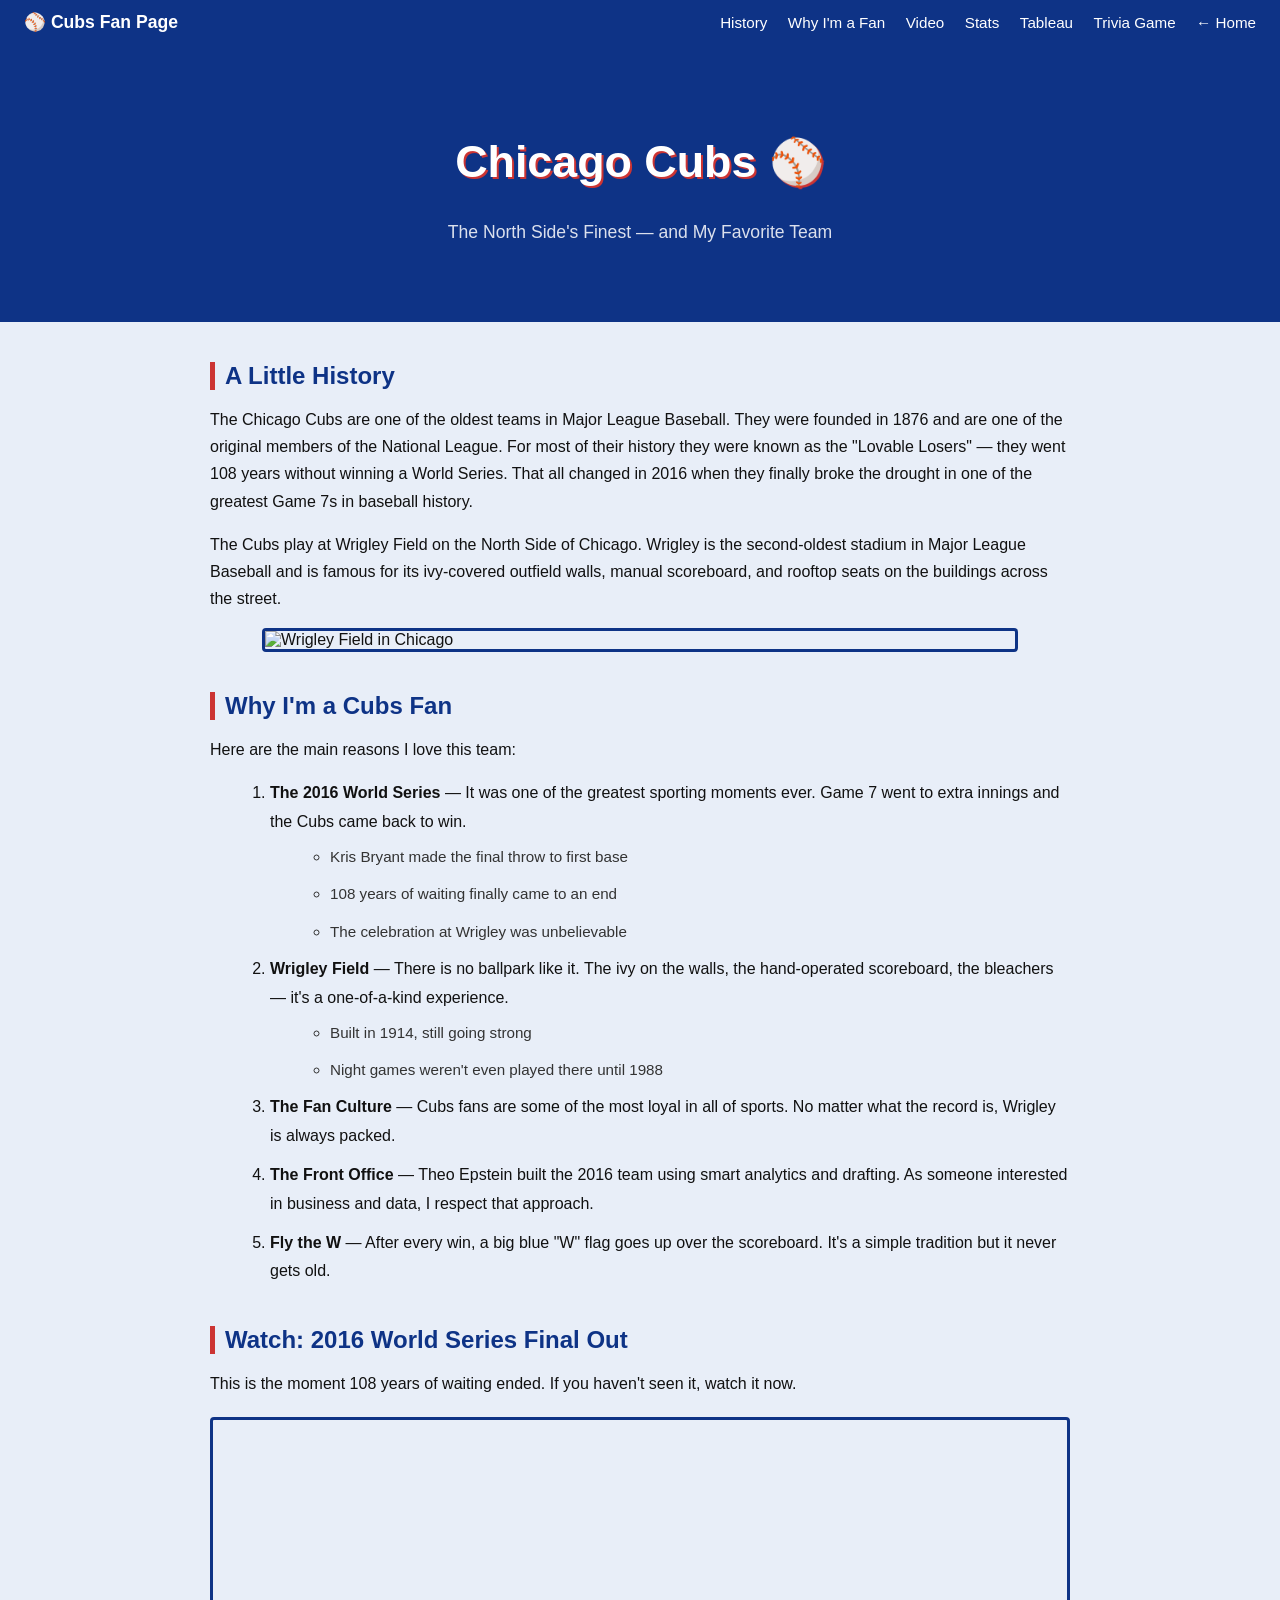
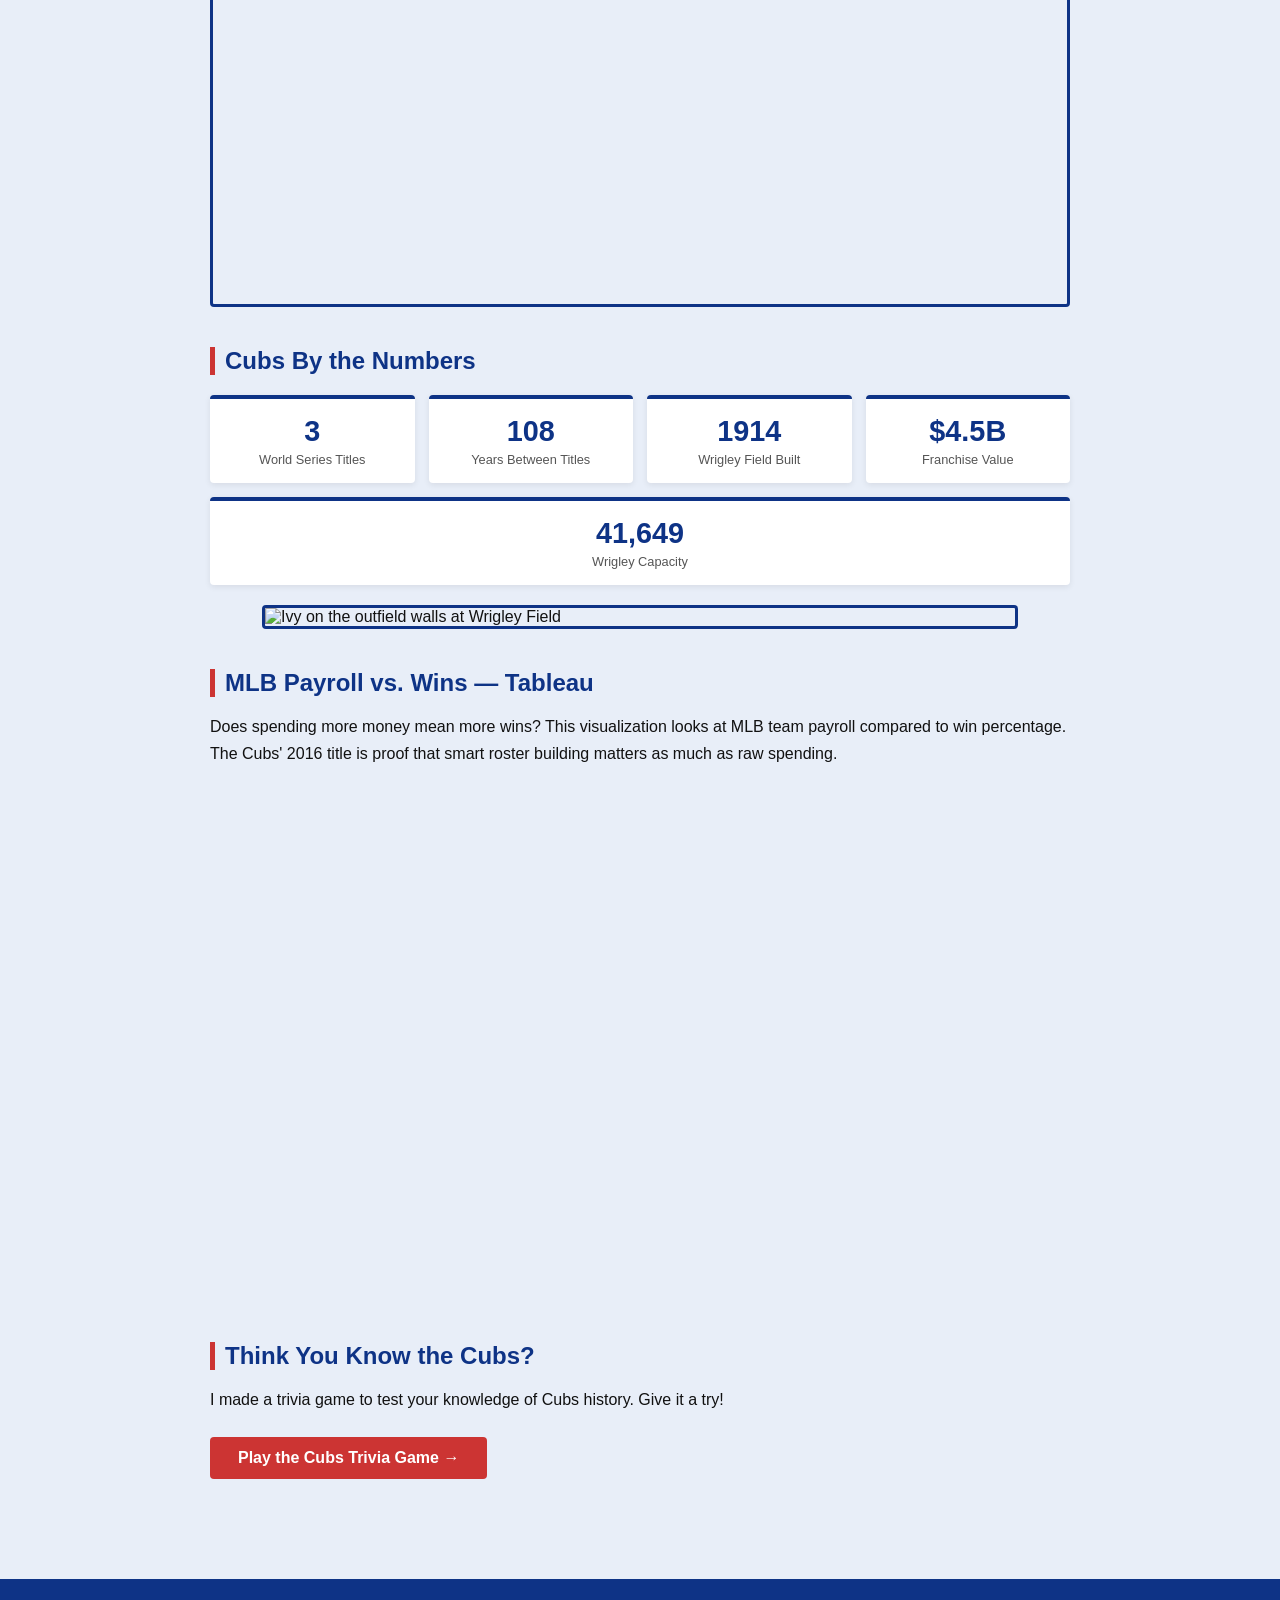
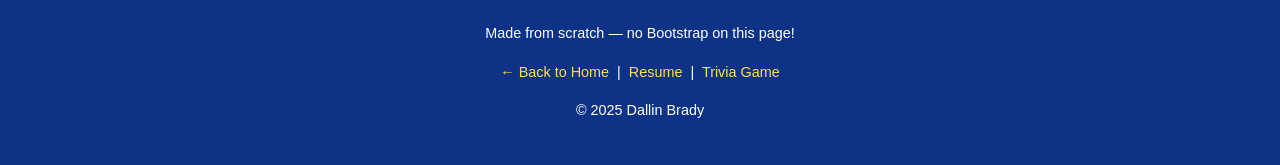
==== scratch.html @ 115f06cb "Add files via upload" ====
<!DOCTYPE html>
<html lang="en">
<head>
  <meta charset="UTF-8"/>
  <meta name="viewport" content="width=device-width, initial-scale=1.0"/>
  <title>Chicago Cubs Fan Page</title>
  <link rel="stylesheet" href="scratch.css"/>
</head>
<body>

<!-- Navigation -->
<div id="top-nav">
  <a class="brand" href="#top">⚾ Cubs Fan Page</a>
  <div>
    <a href="#history">History</a>
    <a href="#reasons">Why I'm a Fan</a>
    <a href="#video">Video</a>
    <a href="#stats">Stats</a>
    <a href="#tableau">Tableau</a>
    <a href="app.html">Trivia Game</a>
    <a href="index.html">← Home</a>
  </div>
</div>

<!-- Hero -->
<div id="hero-div">
  <h1>Chicago Cubs ⚾</h1>
  <p>The North Side's Finest — and My Favorite Team</p>
</div>

<!-- Main Content -->
<div id="main-content">

  <a name="history"></a>
  <h2 id="history">A Little History</h2>
  <p>
    The Chicago Cubs are one of the oldest teams in Major League Baseball. They were founded in 1876 and are one of the
    original members of the National League. For most of their history they were known as the "Lovable Losers" — they 
    went 108 years without winning a World Series. That all changed in 2016 when they finally broke the drought in 
    one of the greatest Game 7s in baseball history.
  </p>
  <p>
    The Cubs play at Wrigley Field on the North Side of Chicago. Wrigley is the second-oldest stadium in Major League
    Baseball and is famous for its ivy-covered outfield walls, manual scoreboard, and rooftop seats on the buildings 
    across the street.
  </p>

  <img 
    src="https://upload.wikimedia.org/wikipedia/commons/thumb/8/8b/Wrigley_field_chicago.jpg/1280px-Wrigley_field_chicago.jpg"
    alt="Wrigley Field in Chicago"
    class="page-img"/>

  <!-- Ordered list with nested unordered list -->
  <a name="reasons"></a>
  <h2 id="reasons">Why I'm a Cubs Fan</h2>
  <p>Here are the main reasons I love this team:</p>

  <ol class="reasons-list">
    <li>
      <strong>The 2016 World Series</strong> — It was one of the greatest sporting moments ever. Game 7 went to extra innings and the Cubs came back to win.
      <ul class="sub-list">
        <li>Kris Bryant made the final throw to first base</li>
        <li>108 years of waiting finally came to an end</li>
        <li>The celebration at Wrigley was unbelievable</li>
      </ul>
    </li>
    <li>
      <strong>Wrigley Field</strong> — There is no ballpark like it. The ivy on the walls, the hand-operated scoreboard, the bleachers — it's a one-of-a-kind experience.
      <ul class="sub-list">
        <li>Built in 1914, still going strong</li>
        <li>Night games weren't even played there until 1988</li>
      </ul>
    </li>
    <li>
      <strong>The Fan Culture</strong> — Cubs fans are some of the most loyal in all of sports. No matter what the record is, Wrigley is always packed.
    </li>
    <li>
      <strong>The Front Office</strong> — Theo Epstein built the 2016 team using smart analytics and drafting. As someone interested in business and data, I respect that approach.
    </li>
    <li>
      <strong>Fly the W</strong> — After every win, a big blue "W" flag goes up over the scoreboard. It's a simple tradition but it never gets old.
    </li>
  </ol>

  <!-- YouTube Video -->
  <a name="video"></a>
  <h2 id="video">Watch: 2016 World Series Final Out</h2>
  <p>This is the moment 108 years of waiting ended. If you haven't seen it, watch it now.</p>
  <div class="video-container">
    <iframe 
      src="https://www.youtube.com/embed/mUMT2mcXbKo"
      title="2016 World Series Final Out - Chicago Cubs"
      allowfullscreen>
    </iframe>
  </div>

  <!-- Stats -->
  <a name="stats"></a>
  <h2 id="stats">Cubs By the Numbers</h2>
  <div class="stat-box">
    <div class="stat-item">
      <div class="num">3</div>
      <div class="label">World Series Titles</div>
    </div>
    <div class="stat-item">
      <div class="num">108</div>
      <div class="label">Years Between Titles</div>
    </div>
    <div class="stat-item">
      <div class="num">1914</div>
      <div class="label">Wrigley Field Built</div>
    </div>
    <div class="stat-item">
      <div class="num">$4.5B</div>
      <div class="label">Franchise Value</div>
    </div>
    <div class="stat-item">
      <div class="num">41,649</div>
      <div class="label">Wrigley Capacity</div>
    </div>
  </div>

  <img
    src="https://upload.wikimedia.org/wikipedia/commons/thumb/b/b7/Wrigley_Field_ivy.jpg/1280px-Wrigley_Field_ivy.jpg"
    alt="Ivy on the outfield walls at Wrigley Field"
    class="page-img"/>

  <!-- Tableau -->
  <a name="tableau"></a>
  <h2 id="tableau">MLB Payroll vs. Wins — Tableau</h2>
  <p>
    Does spending more money mean more wins? This visualization looks at MLB team payroll compared to win percentage.
    The Cubs' 2016 title is proof that smart roster building matters as much as raw spending.
  </p>
  <div class='tableauPlaceholder' id='viz1' style='position: relative; width: 100%; height: 520px;'>
    <noscript>
      <a href='#'><img alt='MLB Payroll vs Wins' src='https://public.tableau.com/static/images/ML/MLBPayrollvsWins/Sheet1/1_rss.png' style='border: none'/></a>
    </noscript>
    <object class='tableauViz' style='display:none; width:100%; height:520px;'>
      <param name='host_url' value='https%3A%2F%2Fpublic.tableau.com%2F' />
      <param name='embed_code_version' value='3' />
      <param name='site_root' value='' />
      <param name='name' value='MLBPayrollvsWins/Sheet1' />
      <param name='tabs' value='no' />
      <param name='toolbar' value='yes' />
      <param name='static_image' value='https://public.tableau.com/static/images/ML/MLBPayrollvsWins/Sheet1/1.png' />
      <param name='animate_transition' value='yes' />
      <param name='display_static_image' value='yes' />
      <param name='display_spinner' value='yes' />
      <param name='display_overlay' value='yes' />
      <param name='display_count' value='yes' />
    </object>
  </div>
  <script type='text/javascript'>
    var divElement = document.getElementById('viz1');
    var vizElement = divElement.getElementsByTagName('object')[0];
    vizElement.style.width = '100%';
    vizElement.style.height = '520px';
    var scriptElement = document.createElement('script');
    scriptElement.src = 'https://public.tableau.com/javascripts/api/viz_v1.js';
    vizElement.parentNode.insertBefore(scriptElement, vizElement);
  </script>

  <!-- App link -->
  <h2>Think You Know the Cubs?</h2>
  <p>I made a trivia game to test your knowledge of Cubs history. Give it a try!</p>
  <a href="app.html" class="app-btn">Play the Cubs Trivia Game →</a>

</div>

<div id="page-footer">
  <p>Made from scratch — no Bootstrap on this page!</p>
  <p><a href="index.html">← Back to Home</a> &nbsp;|&nbsp; <a href="resume.html">Resume</a> &nbsp;|&nbsp; <a href="app.html">Trivia Game</a></p>
  <p style="margin-top: 10px;">&copy; 2025 Dallin Brady</p>
</div>

</body>
</html>
---- scratch.css ----
/* scratch.css - Cubs Fan Page Styles */

body {
  background-color: #e8eef8;
  font-family: Arial, sans-serif;
  color: #111;
  margin: 0;
  padding: 0;
}

#top-nav {
  background-color: #0e3386;
  padding: 12px 24px;
  display: flex;
  justify-content: space-between;
  align-items: center;
}

#top-nav a {
  color: white;
  text-decoration: none;
  margin-left: 16px;
  font-size: 0.95rem;
}

#top-nav a:hover {
  color: #ffdd57;
}

#top-nav .brand {
  font-size: 1.1rem;
  font-weight: bold;
  margin-left: 0;
}

#hero-div {
  background-color: #0e3386;
  color: white;
  text-align: center;
  padding: 60px 20px;
}

#hero-div h1 {
  font-size: 2.8rem;
  font-family: 'Arial Black', Arial, sans-serif;
  color: white;
  text-shadow: 2px 2px 0 #cc3433;
}

#hero-div p {
  font-size: 1.1rem;
  margin-top: 10px;
  color: rgba(255,255,255,0.85);
}

#main-content {
  max-width: 860px;
  margin: 40px auto;
  padding: 0 20px 60px 20px;
}

h2 {
  color: #0e3386;
  border-left: 5px solid #cc3433;
  padding-left: 10px;
  margin-top: 40px;
  margin-bottom: 14px;
}

p {
  line-height: 1.7;
  margin-bottom: 14px;
}

img.page-img {
  width: 100%;
  max-width: 750px;
  display: block;
  margin: 16px auto;
  border: 3px solid #0e3386;
  border-radius: 4px;
}

.video-container {
  position: relative;
  padding-bottom: 56.25%;
  height: 0;
  overflow: hidden;
  margin: 20px 0;
  border: 3px solid #0e3386;
  border-radius: 4px;
}

.video-container iframe {
  position: absolute;
  top: 0;
  left: 0;
  width: 100%;
  height: 100%;
  border: none;
}

ol.reasons-list {
  margin-left: 20px;
  line-height: 1.8;
}

ol.reasons-list li {
  margin-bottom: 10px;
}

ul.sub-list {
  margin-top: 6px;
  margin-left: 20px;
  color: #333;
  font-size: 0.95rem;
}

.stat-box {
  display: flex;
  flex-wrap: wrap;
  gap: 14px;
  margin: 20px 0;
}

.stat-item {
  background-color: white;
  border-top: 4px solid #0e3386;
  padding: 16px;
  text-align: center;
  flex: 1 1 140px;
  border-radius: 4px;
  box-shadow: 0 2px 6px rgba(0,0,0,0.08);
}

.stat-item .num {
  font-size: 1.8rem;
  font-weight: bold;
  color: #0e3386;
}

.stat-item .label {
  font-size: 0.8rem;
  color: #555;
  margin-top: 4px;
}

.app-btn {
  display: inline-block;
  background-color: #cc3433;
  color: white;
  padding: 12px 28px;
  border-radius: 4px;
  text-decoration: none;
  font-weight: bold;
  margin-top: 10px;
  font-size: 1rem;
}

.app-btn:hover {
  background-color: #a82626;
  color: white;
}

#page-footer {
  background-color: #0e3386;
  color: white;
  text-align: center;
  padding: 28px;
  font-size: 0.9rem;
}

#page-footer a {
  color: #ffdd57;
  text-decoration: none;
}

#page-footer a:hover {
  text-decoration: underline;
}

:target {
  scroll-margin-top: 60px;
}
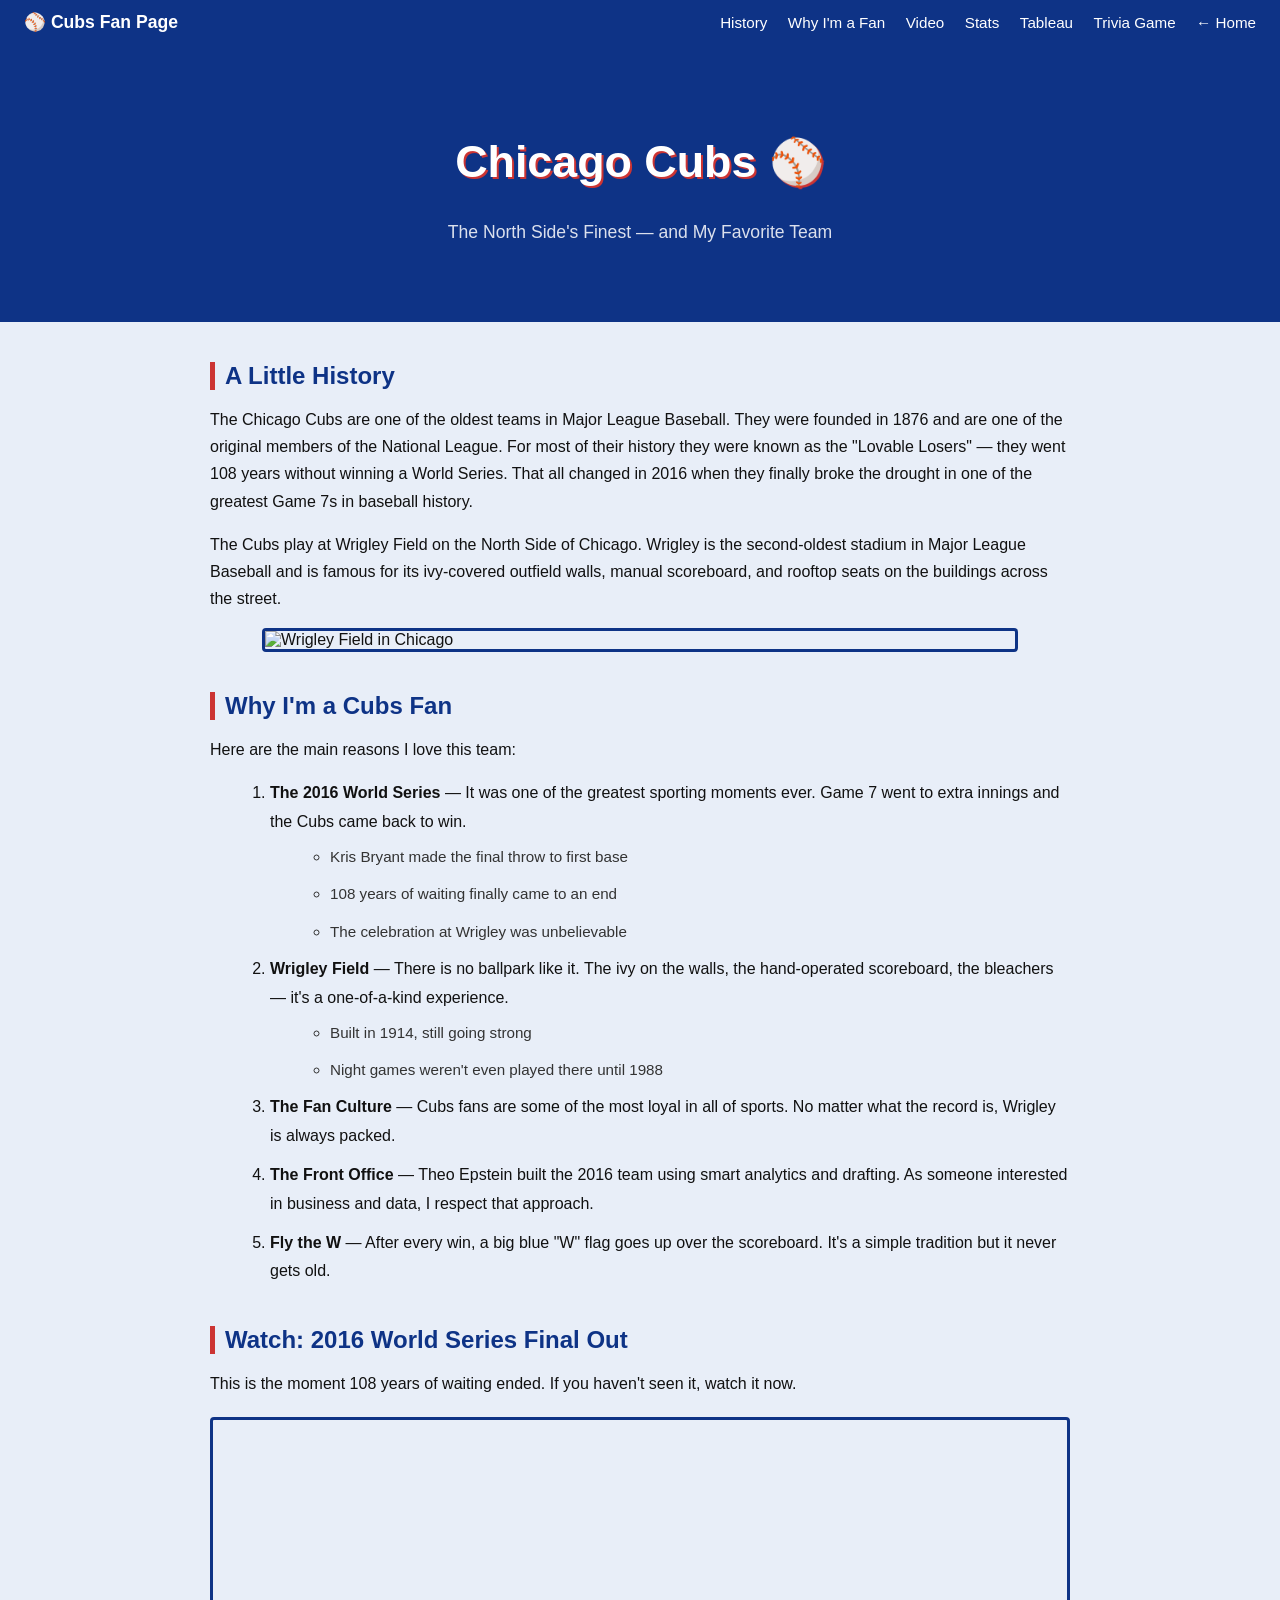
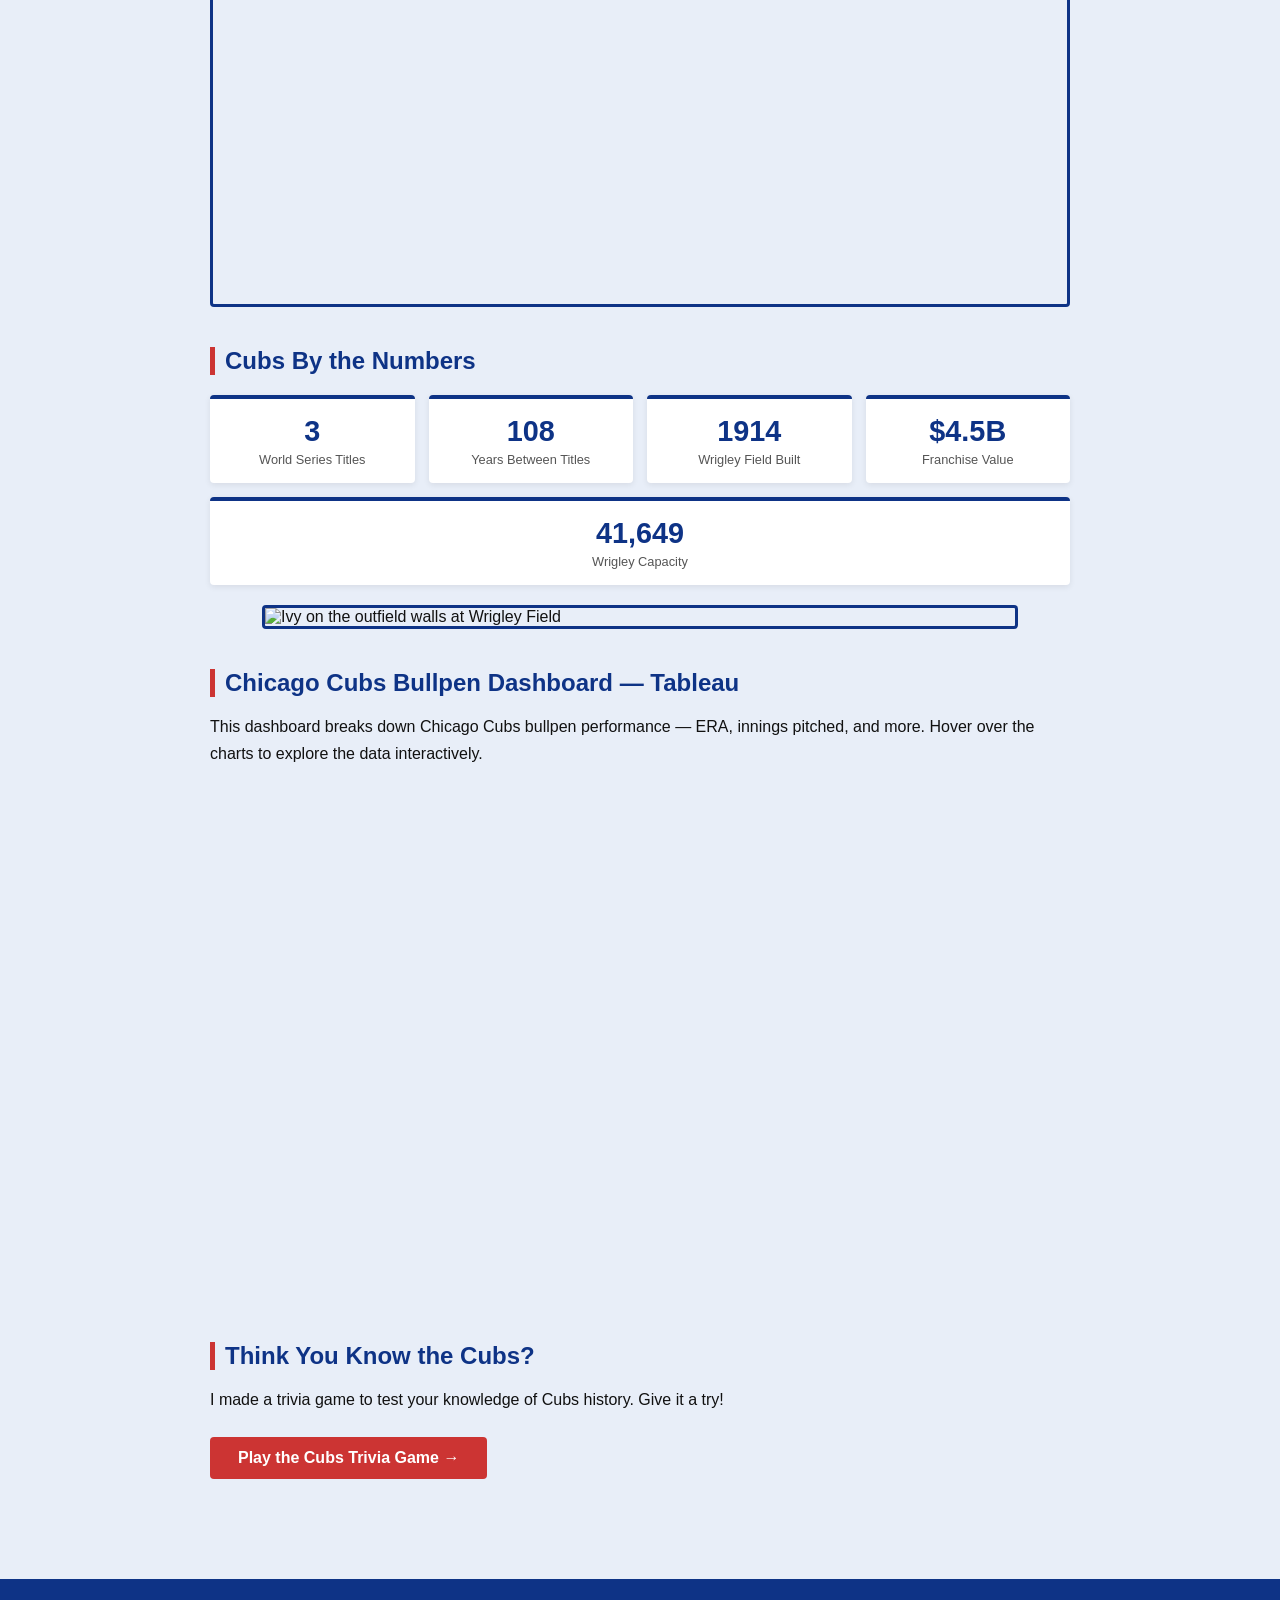
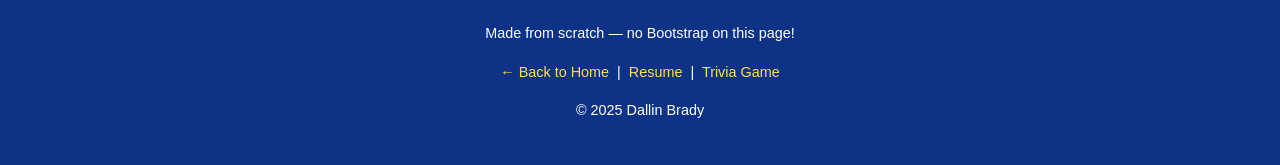
==== commit c759ad54: "Update scratch.html" ====
--- a/scratch.html
+++ b/scratch.html
@@ -8,7 +8,6 @@
 </head>
 <body>
 
-<!-- Navigation -->
 <div id="top-nav">
   <a class="brand" href="#top">⚾ Cubs Fan Page</a>
   <div>
@@ -22,13 +21,11 @@
   </div>
 </div>
 
-<!-- Hero -->
 <div id="hero-div">
   <h1>Chicago Cubs ⚾</h1>
   <p>The North Side's Finest — and My Favorite Team</p>
 </div>
 
-<!-- Main Content -->
 <div id="main-content">
 
   <a name="history"></a>
@@ -45,12 +42,8 @@
     across the street.
   </p>
 
-  <img 
-    src="https://upload.wikimedia.org/wikipedia/commons/thumb/8/8b/Wrigley_field_chicago.jpg/1280px-Wrigley_field_chicago.jpg"
-    alt="Wrigley Field in Chicago"
-    class="page-img"/>
+  <img src="wrigley1.jpg" alt="Wrigley Field in Chicago" class="page-img"/>
 
-  <!-- Ordered list with nested unordered list -->
   <a name="reasons"></a>
   <h2 id="reasons">Why I'm a Cubs Fan</h2>
   <p>Here are the main reasons I love this team:</p>
@@ -82,7 +75,6 @@
     </li>
   </ol>
 
-  <!-- YouTube Video -->
   <a name="video"></a>
   <h2 id="video">Watch: 2016 World Series Final Out</h2>
   <p>This is the moment 108 years of waiting ended. If you haven't seen it, watch it now.</p>
@@ -94,7 +86,6 @@
     </iframe>
   </div>
 
-  <!-- Stats -->
   <a name="stats"></a>
   <h2 id="stats">Cubs By the Numbers</h2>
   <div class="stat-box">
@@ -120,30 +111,28 @@
     </div>
   </div>
 
-  <img
-    src="https://upload.wikimedia.org/wikipedia/commons/thumb/b/b7/Wrigley_Field_ivy.jpg/1280px-Wrigley_Field_ivy.jpg"
-    alt="Ivy on the outfield walls at Wrigley Field"
-    class="page-img"/>
+  <img src="wrigley2.jpg" alt="Ivy on the outfield walls at Wrigley Field" class="page-img"/>
 
-  <!-- Tableau -->
   <a name="tableau"></a>
-  <h2 id="tableau">MLB Payroll vs. Wins — Tableau</h2>
+  <h2 id="tableau">Chicago Cubs Bullpen Dashboard — Tableau</h2>
   <p>
-    Does spending more money mean more wins? This visualization looks at MLB team payroll compared to win percentage.
-    The Cubs' 2016 title is proof that smart roster building matters as much as raw spending.
+    This dashboard breaks down Chicago Cubs bullpen performance — ERA, innings pitched, and more.
+    Hover over the charts to explore the data interactively.
   </p>
   <div class='tableauPlaceholder' id='viz1' style='position: relative; width: 100%; height: 520px;'>
     <noscript>
-      <a href='#'><img alt='MLB Payroll vs Wins' src='https://public.tableau.com/static/images/ML/MLBPayrollvsWins/Sheet1/1_rss.png' style='border: none'/></a>
+      <a href='#'>
+        <img alt='Chicago Cubs Bullpen' src='https://public.tableau.com/static/images/Ch/ChicagoCubsBullpen/Dashboard1/1_rss.png' style='border: none'/>
+      </a>
     </noscript>
     <object class='tableauViz' style='display:none; width:100%; height:520px;'>
       <param name='host_url' value='https%3A%2F%2Fpublic.tableau.com%2F' />
       <param name='embed_code_version' value='3' />
       <param name='site_root' value='' />
-      <param name='name' value='MLBPayrollvsWins/Sheet1' />
+      <param name='name' value='ChicagoCubsBullpen/Dashboard1' />
       <param name='tabs' value='no' />
       <param name='toolbar' value='yes' />
-      <param name='static_image' value='https://public.tableau.com/static/images/ML/MLBPayrollvsWins/Sheet1/1.png' />
+      <param name='static_image' value='https://public.tableau.com/static/images/Ch/ChicagoCubsBullpen/Dashboard1/1.png' />
       <param name='animate_transition' value='yes' />
       <param name='display_static_image' value='yes' />
       <param name='display_spinner' value='yes' />
@@ -161,7 +150,6 @@
     vizElement.parentNode.insertBefore(scriptElement, vizElement);
   </script>
 
-  <!-- App link -->
   <h2>Think You Know the Cubs?</h2>
   <p>I made a trivia game to test your knowledge of Cubs history. Give it a try!</p>
   <a href="app.html" class="app-btn">Play the Cubs Trivia Game →</a>
--- a/scratch.css
+++ b/scratch.css
@@ -1,5 +1,3 @@
-/* scratch.css - Cubs Fan Page Styles */
-
 body {
   background-color: #e8eef8;
   font-family: Arial, sans-serif;
@@ -7,7 +5,6 @@
   margin: 0;
   padding: 0;
 }
-
 #top-nav {
   background-color: #0e3386;
   padding: 12px 24px;
@@ -15,50 +12,42 @@
   justify-content: space-between;
   align-items: center;
 }
-
 #top-nav a {
   color: white;
   text-decoration: none;
   margin-left: 16px;
   font-size: 0.95rem;
 }
-
 #top-nav a:hover {
   color: #ffdd57;
 }
-
 #top-nav .brand {
   font-size: 1.1rem;
   font-weight: bold;
   margin-left: 0;
 }
-
 #hero-div {
   background-color: #0e3386;
   color: white;
   text-align: center;
   padding: 60px 20px;
 }
-
 #hero-div h1 {
   font-size: 2.8rem;
   font-family: 'Arial Black', Arial, sans-serif;
   color: white;
   text-shadow: 2px 2px 0 #cc3433;
 }
-
 #hero-div p {
   font-size: 1.1rem;
   margin-top: 10px;
   color: rgba(255,255,255,0.85);
 }
-
 #main-content {
   max-width: 860px;
   margin: 40px auto;
   padding: 0 20px 60px 20px;
 }
-
 h2 {
   color: #0e3386;
   border-left: 5px solid #cc3433;
@@ -66,12 +55,10 @@
   margin-top: 40px;
   margin-bottom: 14px;
 }
-
 p {
   line-height: 1.7;
   margin-bottom: 14px;
 }
-
 img.page-img {
   width: 100%;
   max-width: 750px;
@@ -80,7 +67,6 @@
   border: 3px solid #0e3386;
   border-radius: 4px;
 }
-
 .video-container {
   position: relative;
   padding-bottom: 56.25%;
@@ -90,7 +76,6 @@
   border: 3px solid #0e3386;
   border-radius: 4px;
 }
-
 .video-container iframe {
   position: absolute;
   top: 0;
@@ -99,30 +84,25 @@
   height: 100%;
   border: none;
 }
-
 ol.reasons-list {
   margin-left: 20px;
   line-height: 1.8;
 }
-
 ol.reasons-list li {
   margin-bottom: 10px;
 }
-
 ul.sub-list {
   margin-top: 6px;
   margin-left: 20px;
   color: #333;
   font-size: 0.95rem;
 }
-
 .stat-box {
   display: flex;
   flex-wrap: wrap;
   gap: 14px;
   margin: 20px 0;
 }
-
 .stat-item {
   background-color: white;
   border-top: 4px solid #0e3386;
@@ -132,19 +112,16 @@
   border-radius: 4px;
   box-shadow: 0 2px 6px rgba(0,0,0,0.08);
 }
-
 .stat-item .num {
   font-size: 1.8rem;
   font-weight: bold;
   color: #0e3386;
 }
-
 .stat-item .label {
   font-size: 0.8rem;
   color: #555;
   margin-top: 4px;
 }
-
 .app-btn {
   display: inline-block;
   background-color: #cc3433;
@@ -156,12 +133,10 @@
   margin-top: 10px;
   font-size: 1rem;
 }
-
 .app-btn:hover {
   background-color: #a82626;
   color: white;
 }
-
 #page-footer {
   background-color: #0e3386;
   color: white;
@@ -169,16 +144,13 @@
   padding: 28px;
   font-size: 0.9rem;
 }
-
 #page-footer a {
   color: #ffdd57;
   text-decoration: none;
 }
-
 #page-footer a:hover {
   text-decoration: underline;
 }
-
 :target {
   scroll-margin-top: 60px;
 }
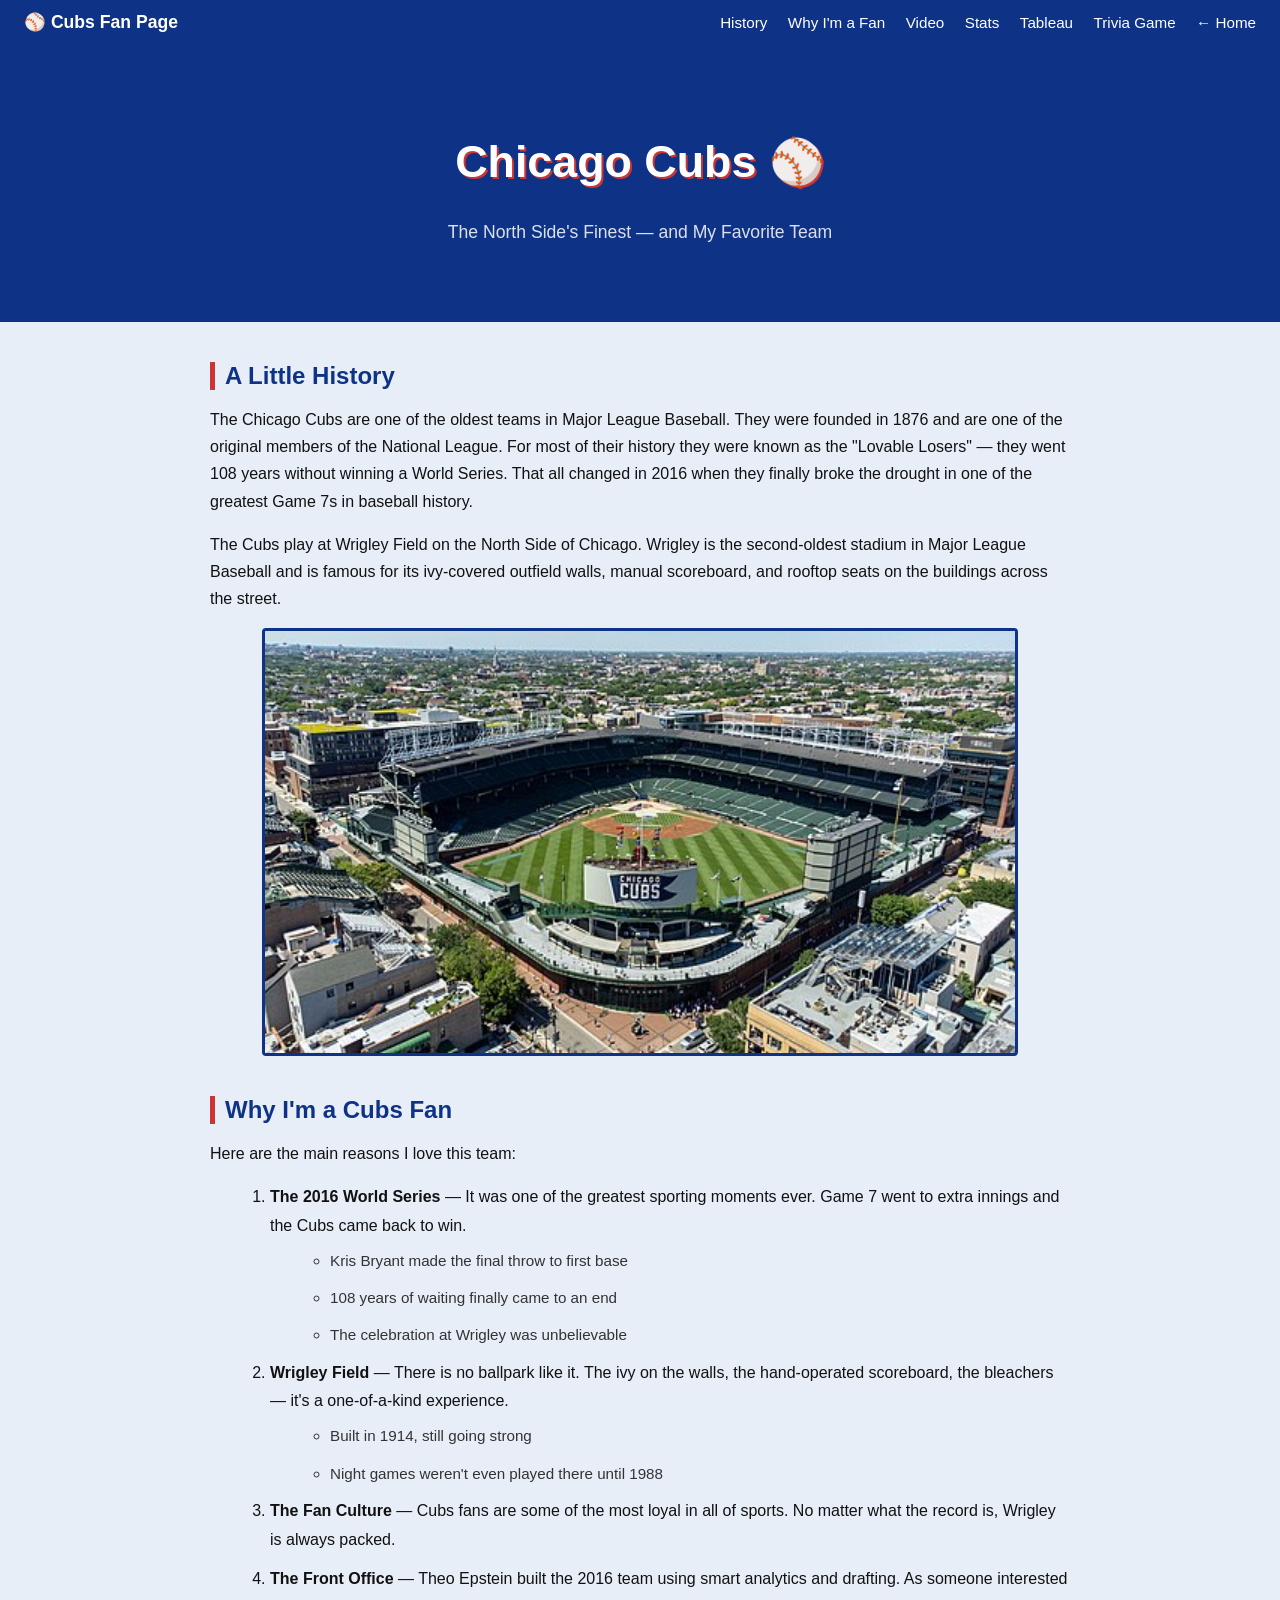
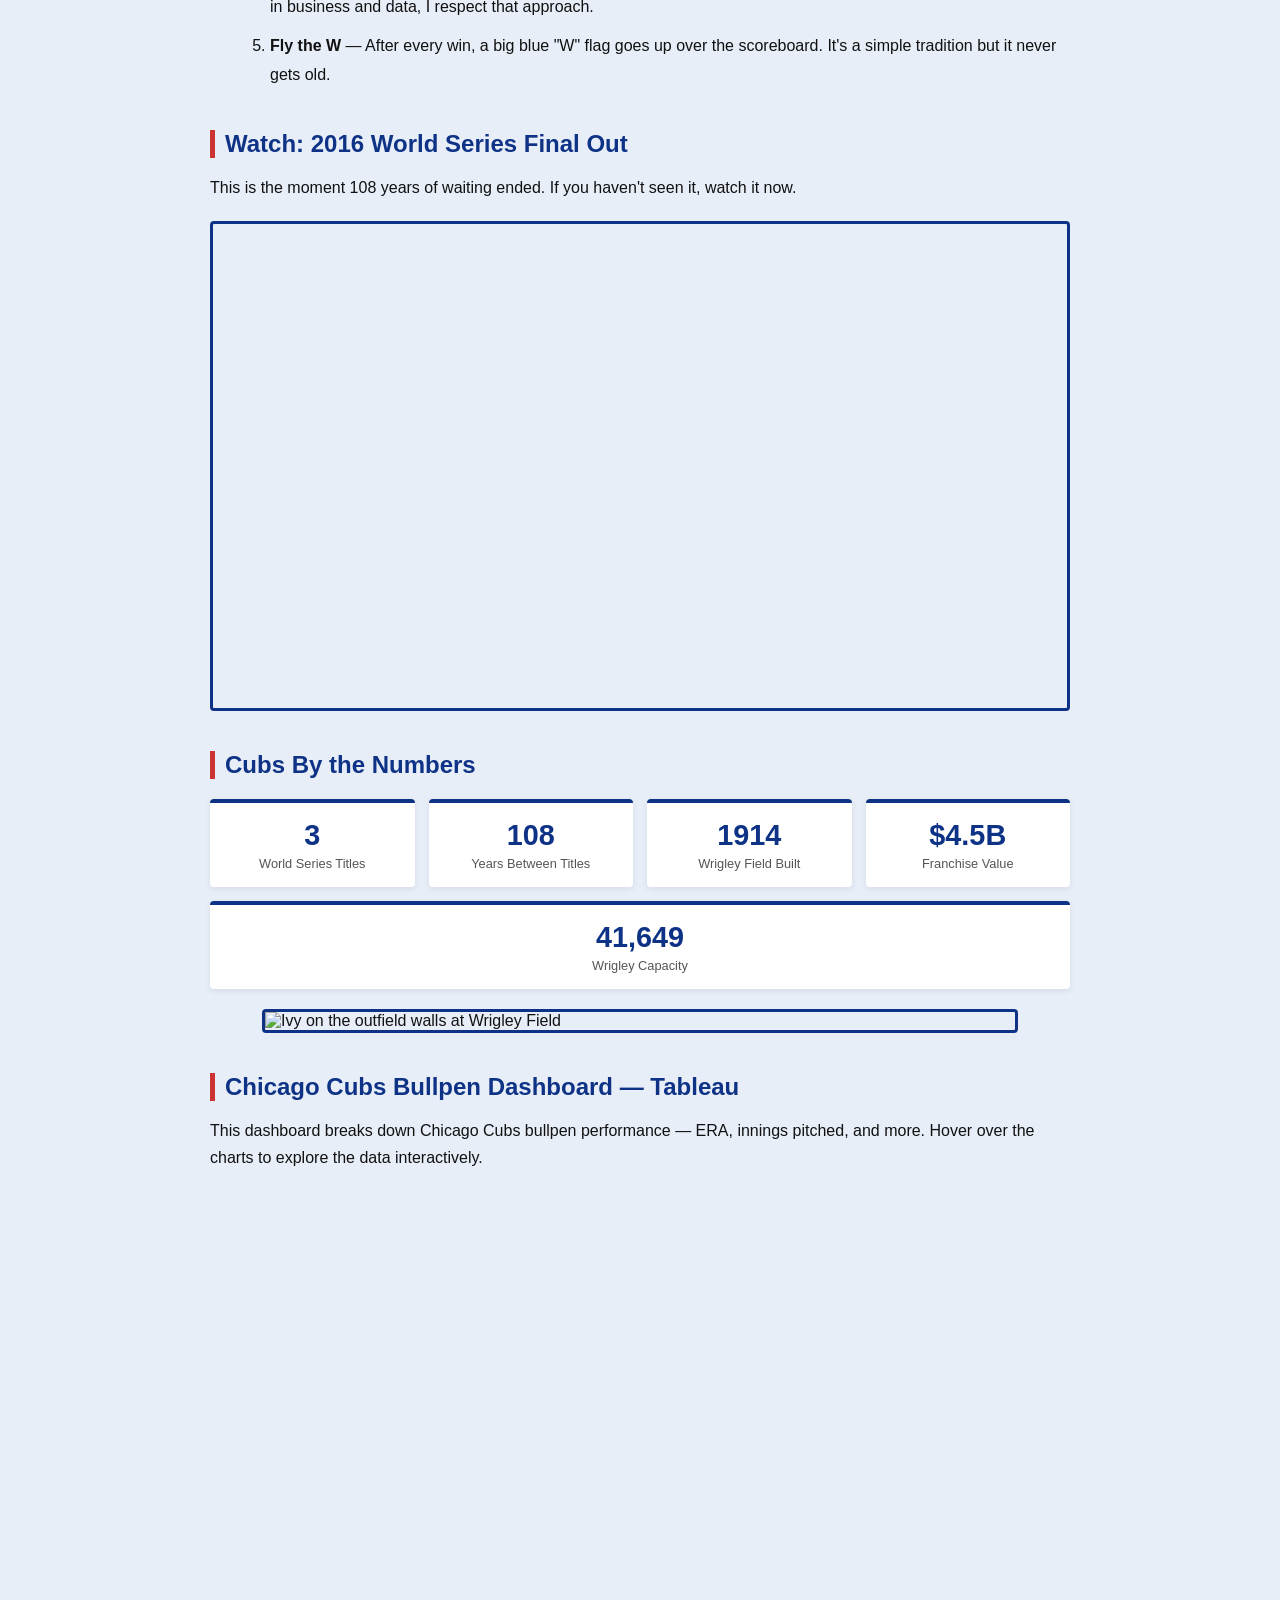
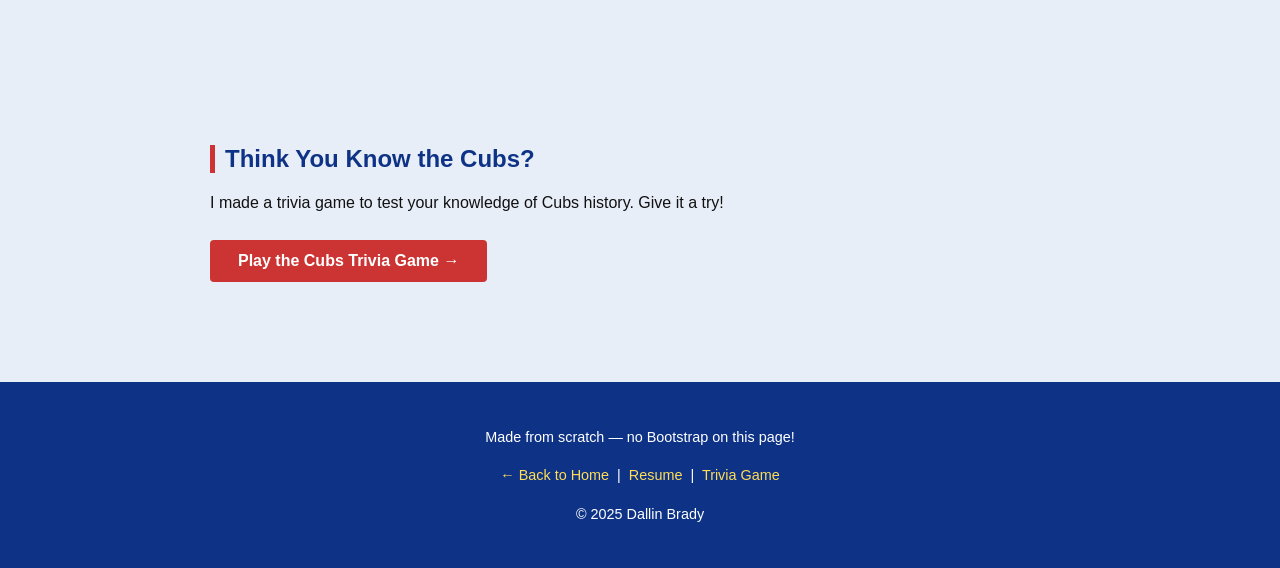
==== commit 590e8f8d: "Update scratch.html" ====
--- a/scratch.html
+++ b/scratch.html
@@ -42,7 +42,7 @@
     across the street.
   </p>
 
-  <img src="wrigley1.jpg" alt="Wrigley Field in Chicago" class="page-img"/>
+  <img src="wrigley1.jpeg" alt="Wrigley Field in Chicago" class="page-img"/>
 
   <a name="reasons"></a>
   <h2 id="reasons">Why I'm a Cubs Fan</h2>
@@ -80,7 +80,7 @@
   <p>This is the moment 108 years of waiting ended. If you haven't seen it, watch it now.</p>
   <div class="video-container">
     <iframe 
-      src="https://www.youtube.com/embed/mUMT2mcXbKo"
+      src="https://www.youtube.com/watch?v=HOp8w2PgHlM"
       title="2016 World Series Final Out - Chicago Cubs"
       allowfullscreen>
     </iframe>
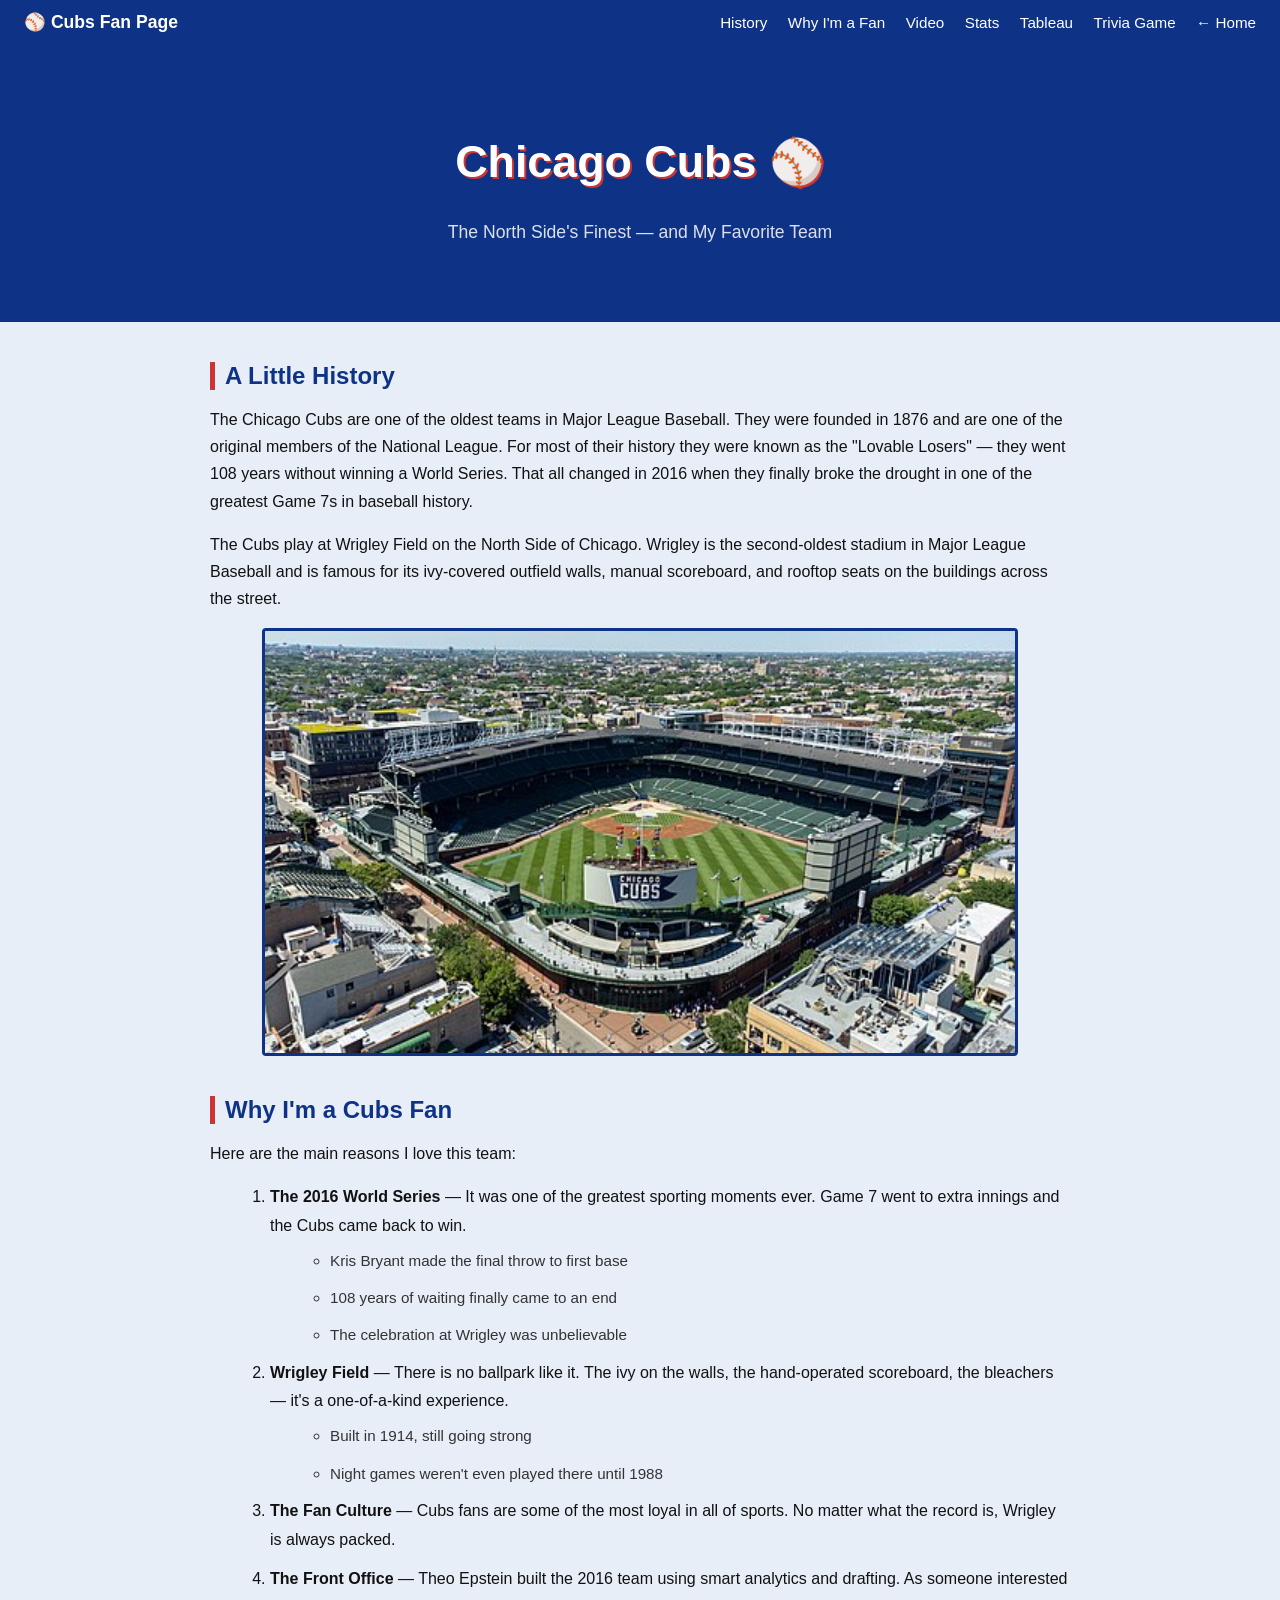
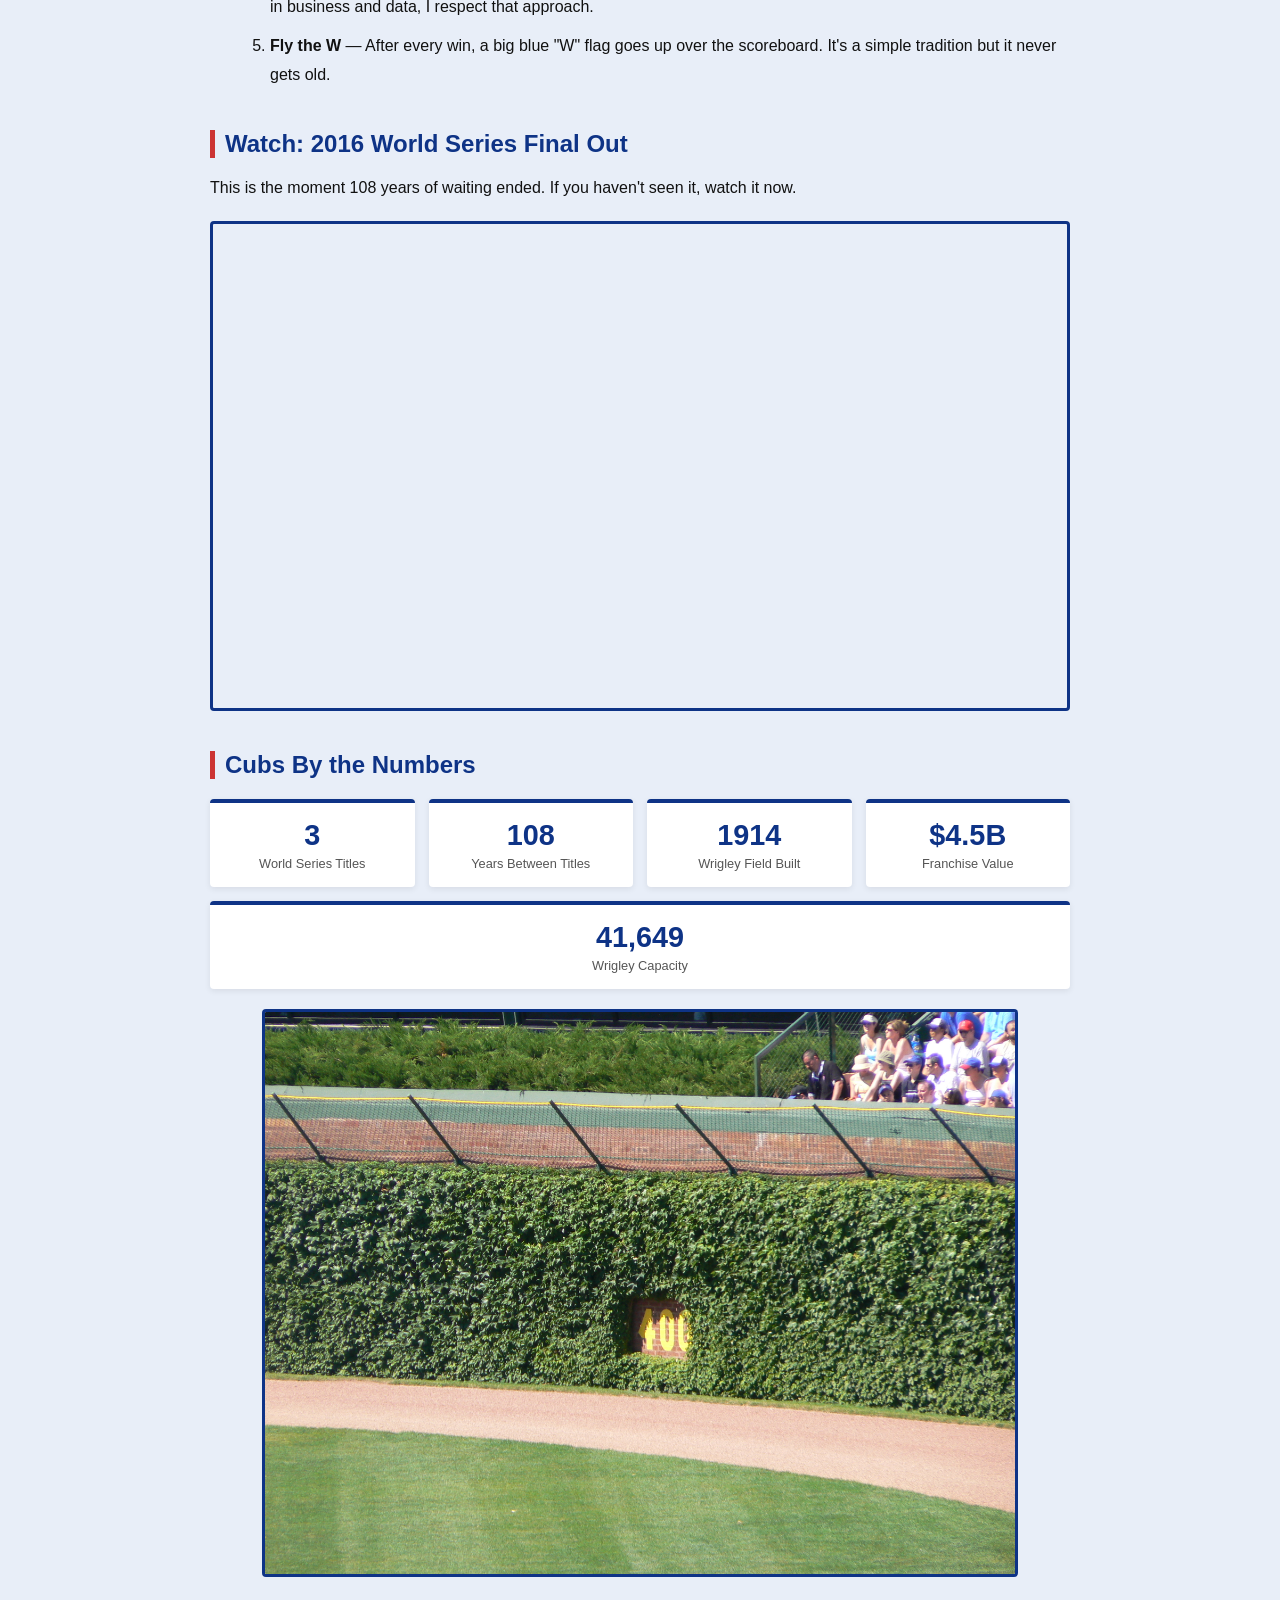
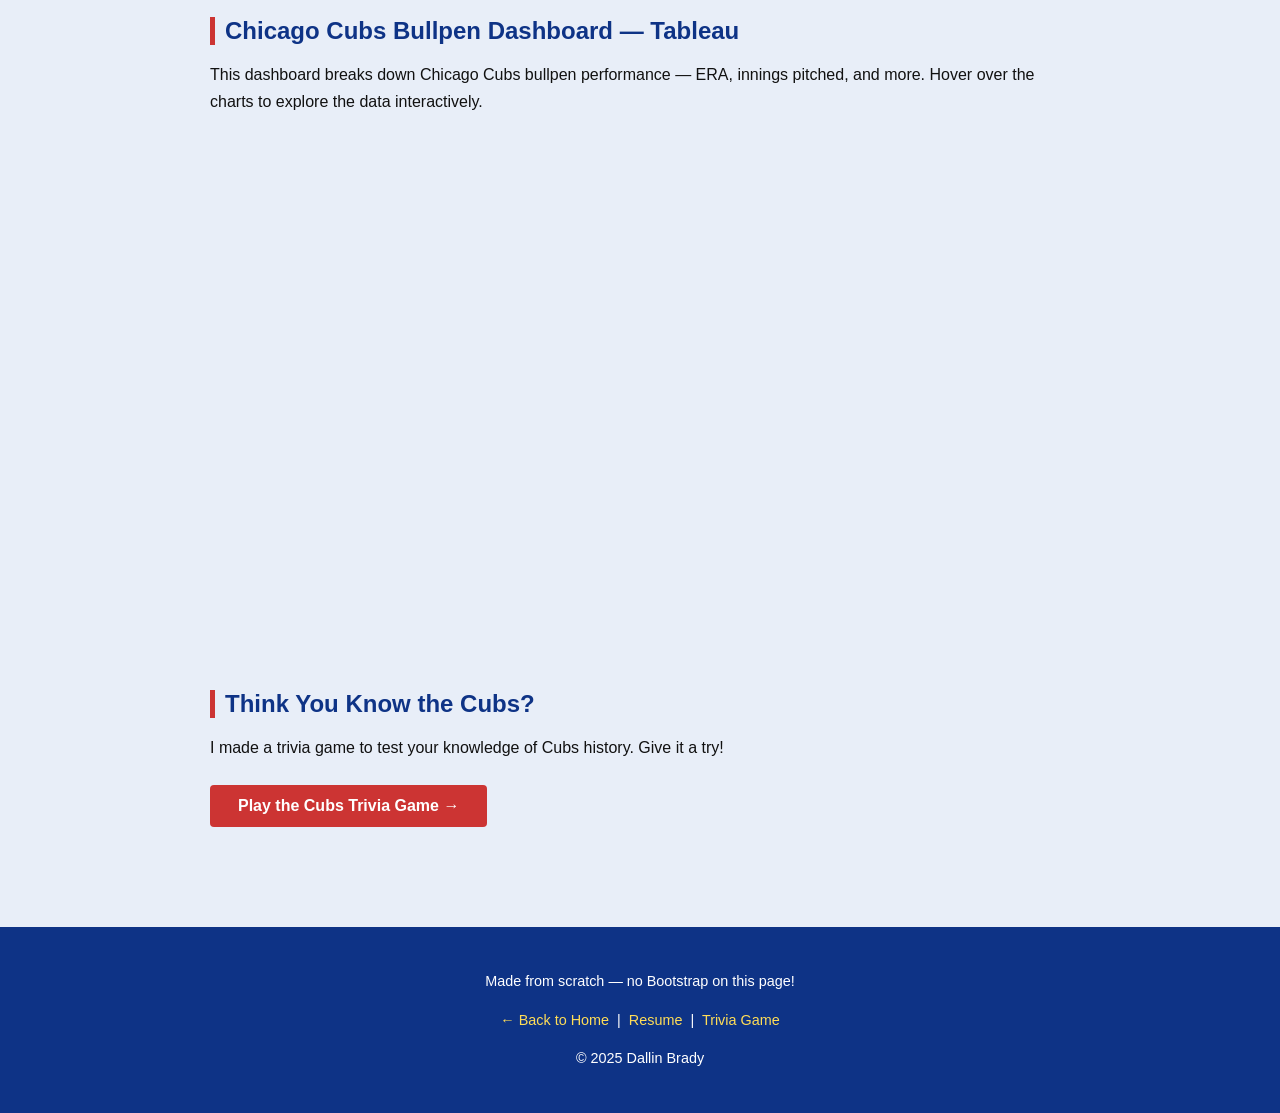
==== commit ee010b6a: "Update scratch.html" ====
--- a/scratch.html
+++ b/scratch.html
@@ -8,6 +8,7 @@
 </head>
 <body>
 
+<!-- Navigation -->
 <div id="top-nav">
   <a class="brand" href="#top">⚾ Cubs Fan Page</a>
   <div>
@@ -21,11 +22,13 @@
   </div>
 </div>
 
+<!-- Hero -->
 <div id="hero-div">
   <h1>Chicago Cubs ⚾</h1>
   <p>The North Side's Finest — and My Favorite Team</p>
 </div>
 
+<!-- Main Content -->
 <div id="main-content">
 
   <a name="history"></a>
@@ -44,6 +47,7 @@
 
   <img src="wrigley1.jpeg" alt="Wrigley Field in Chicago" class="page-img"/>
 
+  <!-- Ordered list with nested unordered list -->
   <a name="reasons"></a>
   <h2 id="reasons">Why I'm a Cubs Fan</h2>
   <p>Here are the main reasons I love this team:</p>
@@ -75,17 +79,19 @@
     </li>
   </ol>
 
+  <!-- YouTube Video -->
   <a name="video"></a>
   <h2 id="video">Watch: 2016 World Series Final Out</h2>
   <p>This is the moment 108 years of waiting ended. If you haven't seen it, watch it now.</p>
   <div class="video-container">
-    <iframe 
-      src="https://www.youtube.com/watch?v=HOp8w2PgHlM"
+    <iframe
+      src="https://www.youtube.com/embed/HOp8w2PgHlM"
       title="2016 World Series Final Out - Chicago Cubs"
       allowfullscreen>
     </iframe>
   </div>
 
+  <!-- Stats -->
   <a name="stats"></a>
   <h2 id="stats">Cubs By the Numbers</h2>
   <div class="stat-box">
@@ -111,8 +117,9 @@
     </div>
   </div>
 
-  <img src="wrigley2.jpg" alt="Ivy on the outfield walls at Wrigley Field" class="page-img"/>
+  <img src="wrigley2.jpeg" alt="Ivy on the outfield walls at Wrigley Field" class="page-img"/>
 
+  <!-- Tableau -->
   <a name="tableau"></a>
   <h2 id="tableau">Chicago Cubs Bullpen Dashboard — Tableau</h2>
   <p>
@@ -150,6 +157,7 @@
     vizElement.parentNode.insertBefore(scriptElement, vizElement);
   </script>
 
+  <!-- App link -->
   <h2>Think You Know the Cubs?</h2>
   <p>I made a trivia game to test your knowledge of Cubs history. Give it a try!</p>
   <a href="app.html" class="app-btn">Play the Cubs Trivia Game →</a>
